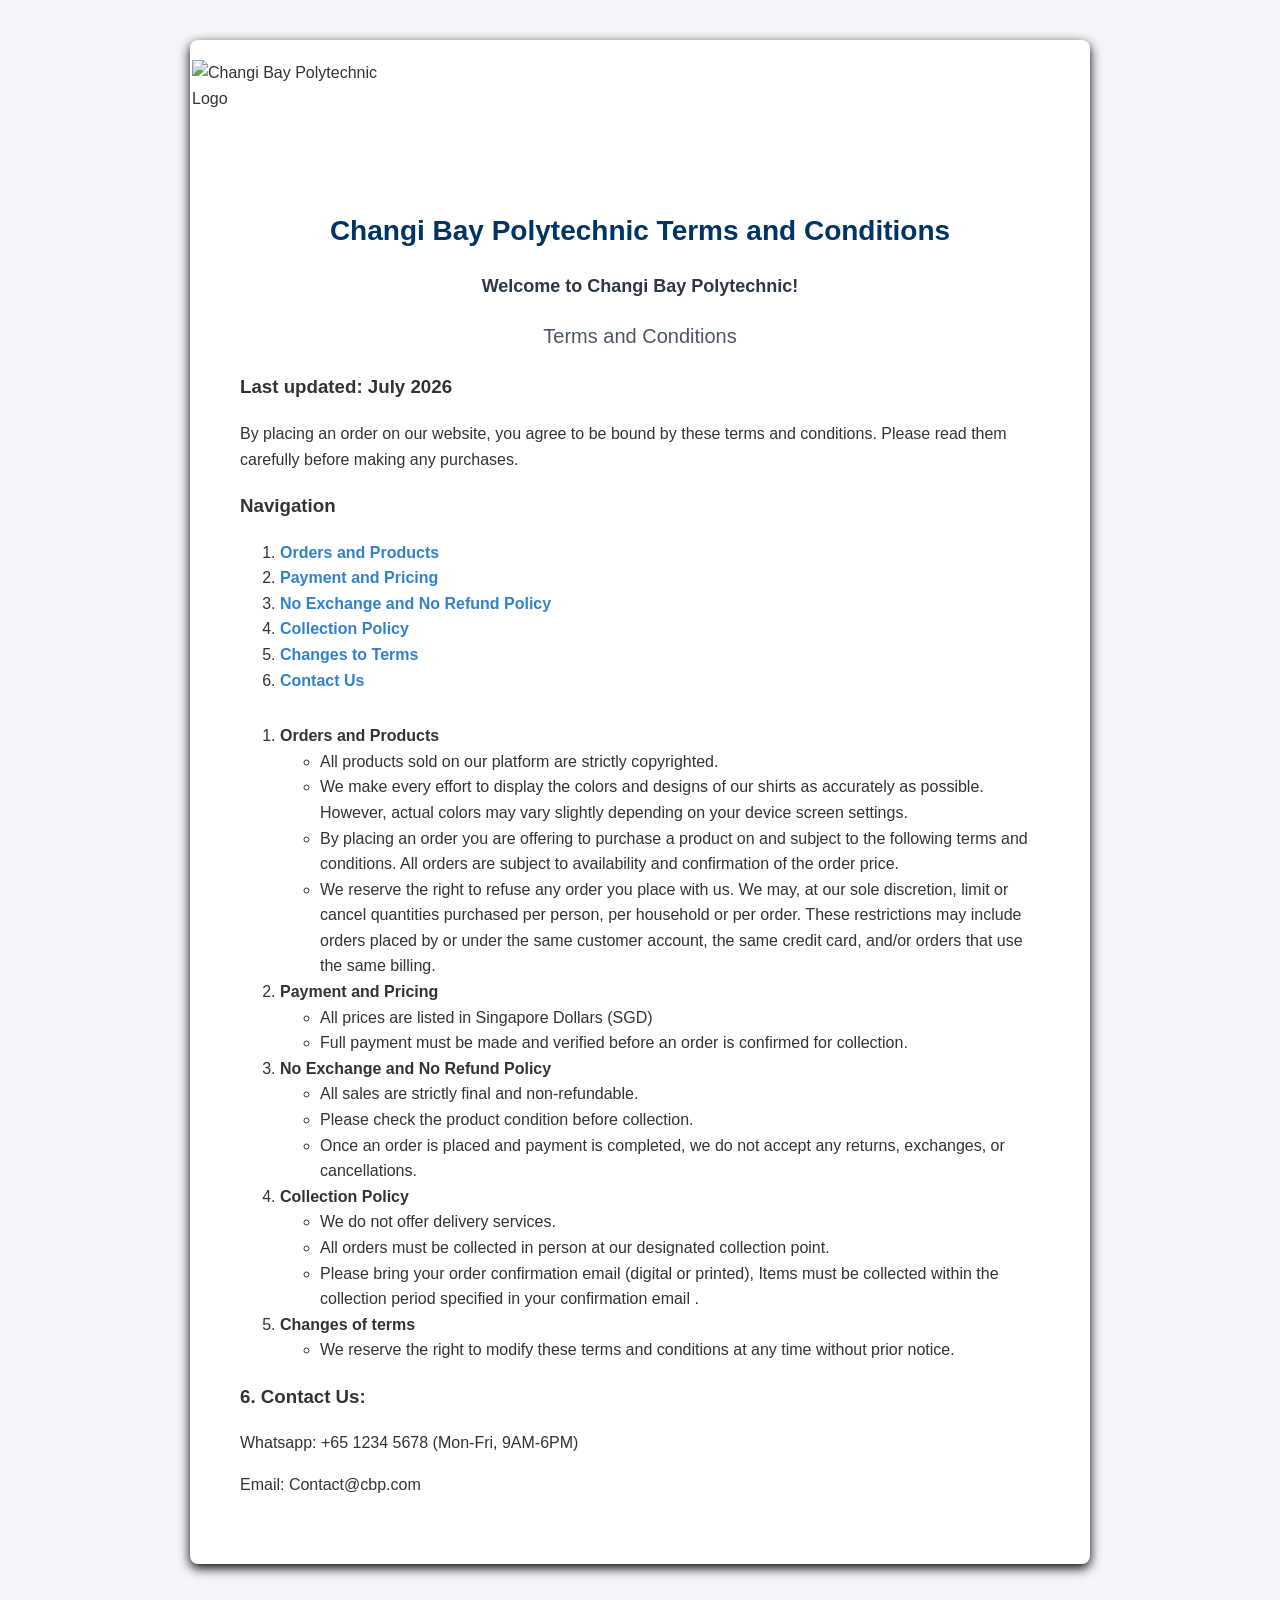
==== Terms.html @ 191c0a21 "nav bar and new design" ====
<!-- Author:Liew Foo Tang, 261048E -->


<!DOCTYPE html>
<html lang="en  ">

<head>
    <link rel="stylesheet" href="./terms_style.css">
    <meta charset="UTF-8">
    <title>Changi Bay Polytechnic's Terms and Conditions</title>
</head>

<body>

    <div class="container">
        <img src="CBP icon.png" alt="Changi Bay Polytechnic Logo" class="logo">
        <h1>Changi Bay Polytechnic Terms and Conditions</h1>
        <h3 class="welc">Welcome to Changi Bay Polytechnic!</h3>
        <h2>Terms and Conditions</h2>
        <h3>Last updated: July 2026</h3>
        <p>By placing an order on our website, you agree to be bound by these terms and conditions. Please read them
            carefully before making any purchases.</p>
        <nav>
            <h3 class="nav">Navigation</h3>
            <ol>
                <li><a href="#orders">Orders and Products</a></li>
                <li><a href="#payment">Payment and Pricing</a></li>
                <li><a href="#returns">No Exchange and No Refund Policy</a></li>
                <li><a href="#collection">Collection Policy</a></li>
                <li><a href="#changes">Changes to Terms</a></li>
                <li><a href="#contact">Contact Us</a></li>
            </ol>
        </nav>
        <ol>
            <li id="orders"><strong>Orders and Products</strong></li>
            <ul>
                <li>All products sold on our platform are strictly copyrighted.</li>
                <li>We make every effort to display the colors and designs of our shirts as accurately as possible.
                    However,
                    actual colors may vary slightly depending on your device screen settings.</li>
                <li>By placing an order you are offering to purchase a product on and subject to the following terms and conditions. All orders are subject to availability and confirmation of the order price.</li>
                <li>We reserve the right to refuse any order you place with us. We may, at our sole discretion, limit or cancel quantities purchased per person, per household or per order. These restrictions may include orders placed by or under the same customer account, the same credit card, and/or orders that use the same billing.</li>
            </ul>
            <li id="payment"><strong>Payment and Pricing</strong></li>
            <ul>
                <li>All prices are listed in Singapore Dollars (SGD)</li>
                <li>Full payment must be made and verified before an order is confirmed for collection.</li>
            </ul>
            <li id="returns"><strong>No Exchange and No Refund Policy</strong></li>
            <ul>
                <li>All sales are strictly final and non-refundable.</li>
                <li>Please check the product condition before collection.</li>
                <li>Once an order is placed and payment is completed, we do not accept any returns, exchanges, or
                    cancellations.</li>
            </ul>
            <li id="collection"><strong>Collection Policy</strong></li>
            <ul>
                <li>We do not offer delivery services.</li>
                <li>All orders must be collected in person at our designated collection point.</li>
                <li>Please bring your order confirmation email (digital or printed), Items must be collected within the
                    collection period specified in your confirmation email .</li>
            </ul>
            <li id="changes"><strong>Changes of terms</strong></li>
            <ul>
                <li>We reserve the right to modify these terms and conditions at any time without prior notice.</li>
            </ul>
        </ol>
        <h3 id="contact">6. Contact Us:</h3>
        <p>Whatsapp: +65 1234 5678 (Mon-Fri, 9AM-6PM)</p>
        <p>Email: Contact@cbp.com</p>
    </div>
</body>

</html>
---- terms_style.css ----
body {
    font-family: Arial, sans-serif;
    line-height: 1.6;
    margin: 0;
    padding: 40px 20px;
    background-color: #f4f6f9;
    color: #333333;
}

.container {
    max-width: 800px;
    margin: 0 auto;
    background-color: #ffffff;
    padding: 50px;
    padding-top: 150px;
    border-radius: 8px;
    box-shadow: 0 4px 12px rgba(1, 1, 1, 1);
}

h1 {
    color: #003366;
    font-size: 28px;
    margin-bottom: 5px;
    text-align: center;
}

h2 {
    color: #4a5568;
    font-size: 20px;
    margin-top: 0;
    margin-bottom: 20px;
    text-align: center;
    font-weight: 400;
}

.subtitle {
    font-style: italic;
    color: #718096;
    text-align: center;
    margin-bottom: 30px;
    font-size: 14px;
}

.intro {
    background-color: #ebf8ff;
    border-left: 4px solid #3182ce;
    padding: 15px;
    border-radius: 4px;
    margin-bottom: 35px;
}

.terms-list>li {
    margin-bottom: 25px;
    font-size: 18px;
    color: #003366;
}

.terms-list ul {
    margin-top: 10px;
    padding-left: 20px;
}

.terms-list ul li {
    margin-bottom: 8px;
    font-size: 15px;
    color: #4a5568;
}

.logo {
    max-width: 220px;
    height: auto;

    position: absolute;
    top: 60px;
    left: 15%;
}

.welc {
    text-align: center;
    font-size: 18px;
    color: #2d3748;
    margin-bottom: 20px;
}

nav {
    margin-bottom: 30px;
}

nav a {
    color: #3182ce;
    text-decoration: none;
    font-weight: bold;
    display: inline-block;
    transition: transform 0.2s ease, color 0.2s ease
}

nav a:hover {
   transform: scale(1.1);
}

html {
    scroll-behavior: smooth;
}
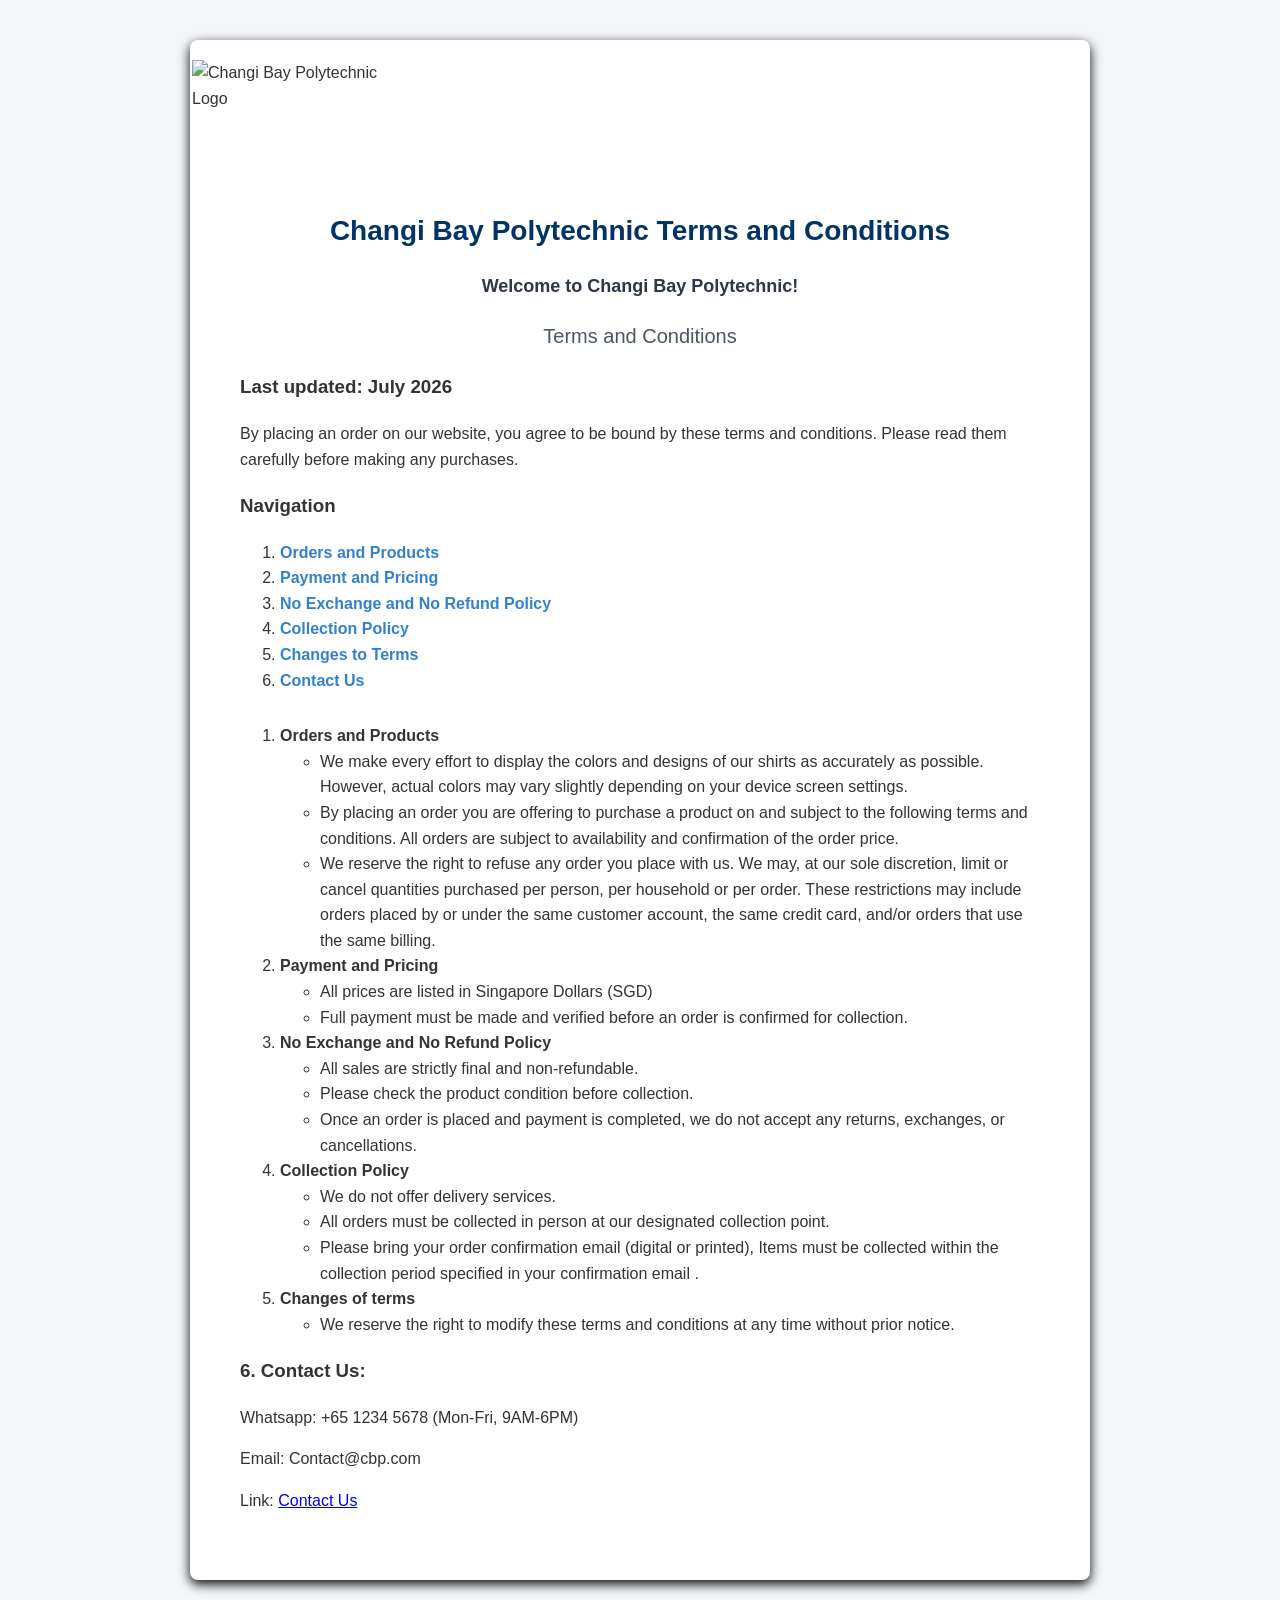
==== commit 51458d2a: "added a link direct to contact us page" ====
--- a/Terms.html
+++ b/Terms.html
@@ -34,12 +34,15 @@
         <ol>
             <li id="orders"><strong>Orders and Products</strong></li>
             <ul>
-                <li>All products sold on our platform are strictly copyrighted.</li>
                 <li>We make every effort to display the colors and designs of our shirts as accurately as possible.
                     However,
                     actual colors may vary slightly depending on your device screen settings.</li>
-                <li>By placing an order you are offering to purchase a product on and subject to the following terms and conditions. All orders are subject to availability and confirmation of the order price.</li>
-                <li>We reserve the right to refuse any order you place with us. We may, at our sole discretion, limit or cancel quantities purchased per person, per household or per order. These restrictions may include orders placed by or under the same customer account, the same credit card, and/or orders that use the same billing.</li>
+                <li>By placing an order you are offering to purchase a product on and subject to the following terms and
+                    conditions. All orders are subject to availability and confirmation of the order price.</li>
+                <li>We reserve the right to refuse any order you place with us. We may, at our sole discretion, limit or
+                    cancel quantities purchased per person, per household or per order. These restrictions may include
+                    orders placed by or under the same customer account, the same credit card, and/or orders that use
+                    the same billing.</li>
             </ul>
             <li id="payment"><strong>Payment and Pricing</strong></li>
             <ul>
@@ -68,6 +71,7 @@
         <h3 id="contact">6. Contact Us:</h3>
         <p>Whatsapp: +65 1234 5678 (Mon-Fri, 9AM-6PM)</p>
         <p>Email: Contact@cbp.com</p>
+        <p class="links">Link: <a href="https://www.cbp.com/contact">Contact Us</a></p>
     </div>
 </body>
 
--- a/terms_style.css
+++ b/terms_style.css
@@ -95,7 +95,7 @@
 }
 
 nav a:hover {
-   transform: scale(1.1);
+    transform: scale(1.1);
 }
 
 html {
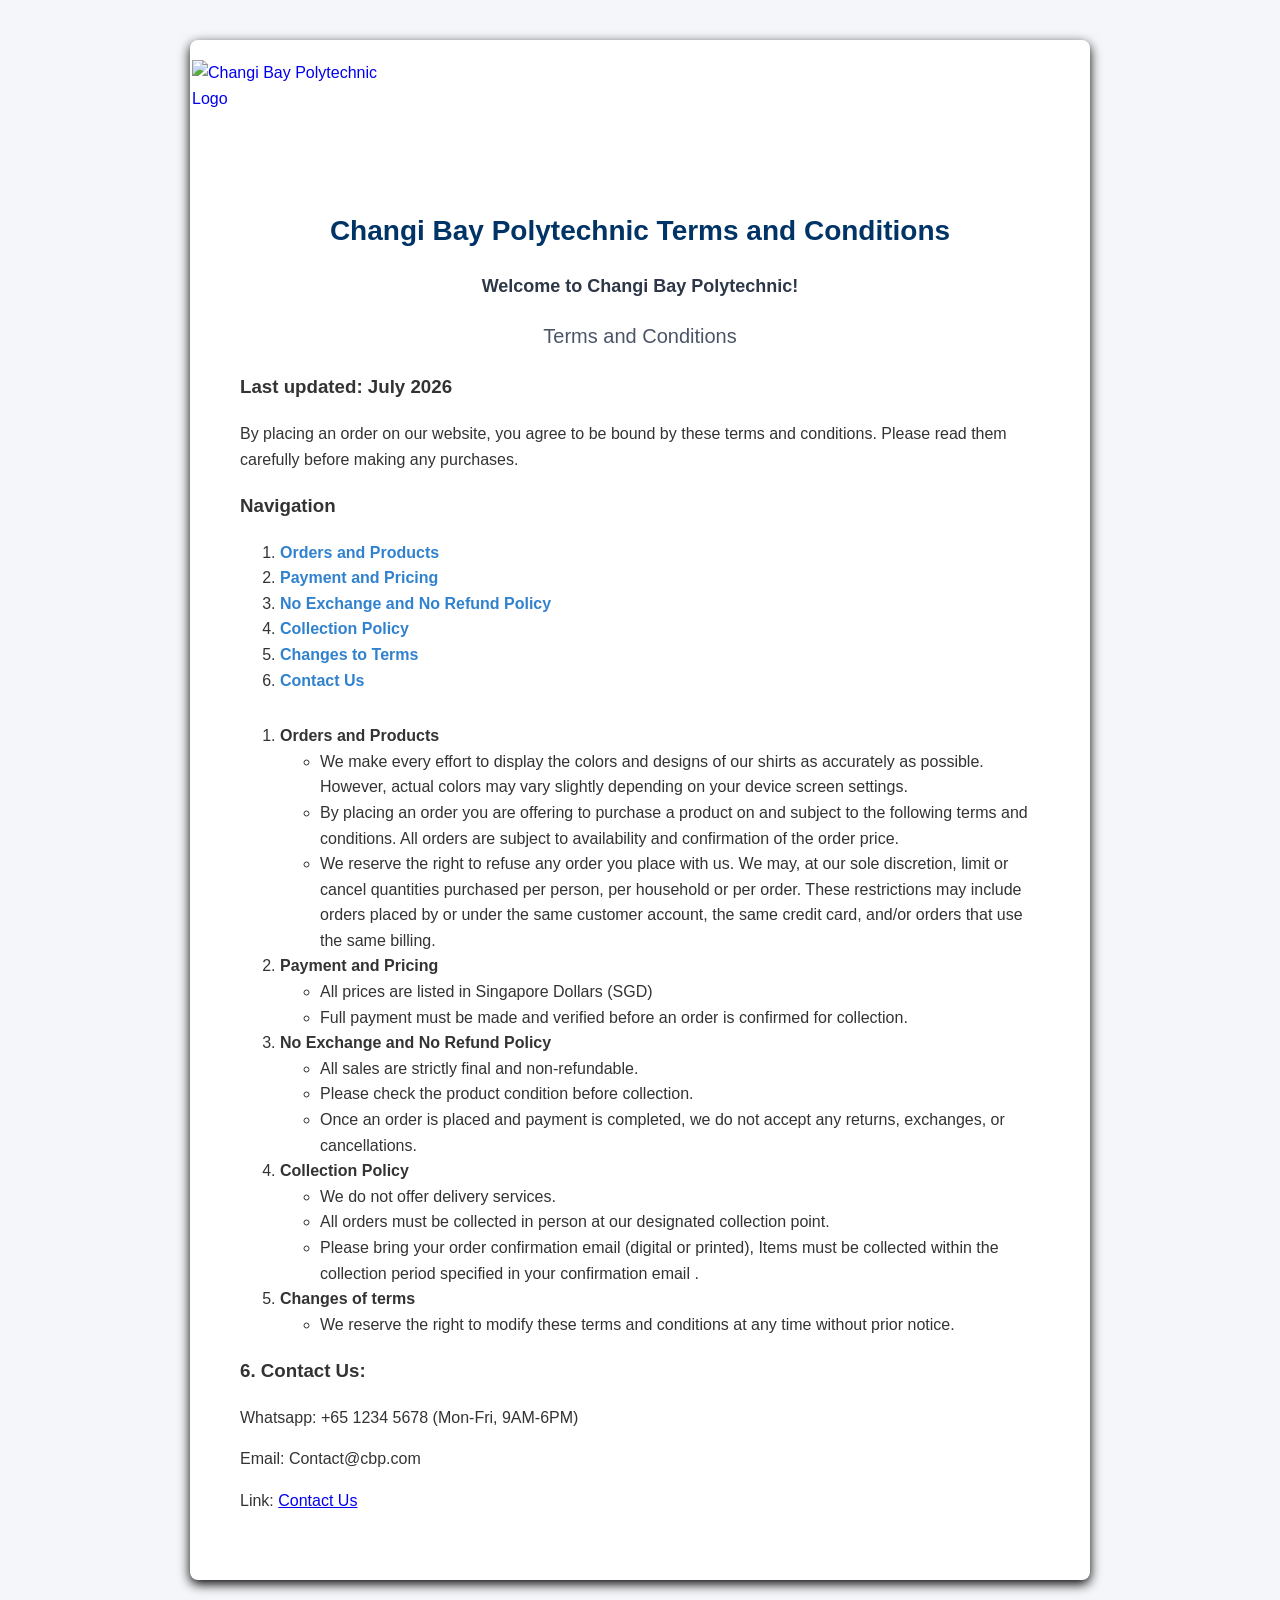
==== commit a4d1583d: "renamed to avoid clashes of css files" ====
--- a/Terms.html
+++ b/Terms.html
@@ -13,7 +13,15 @@
 <body>
 
     <div class="container">
-        <img src="CBP icon.png" alt="Changi Bay Polytechnic Logo" class="logo">
+        <div class="banner">
+    <div class="banner-content">
+        <div class="banner-text">
+            <a href="#">
+                <img src="CBP icon.png" alt="Changi Bay Polytechnic Logo" class="logo">
+            </a>
+        </div>
+    </div>
+</div>
         <h1>Changi Bay Polytechnic Terms and Conditions</h1>
         <h3 class="welc">Welcome to Changi Bay Polytechnic!</h3>
         <h2>Terms and Conditions</h2>
